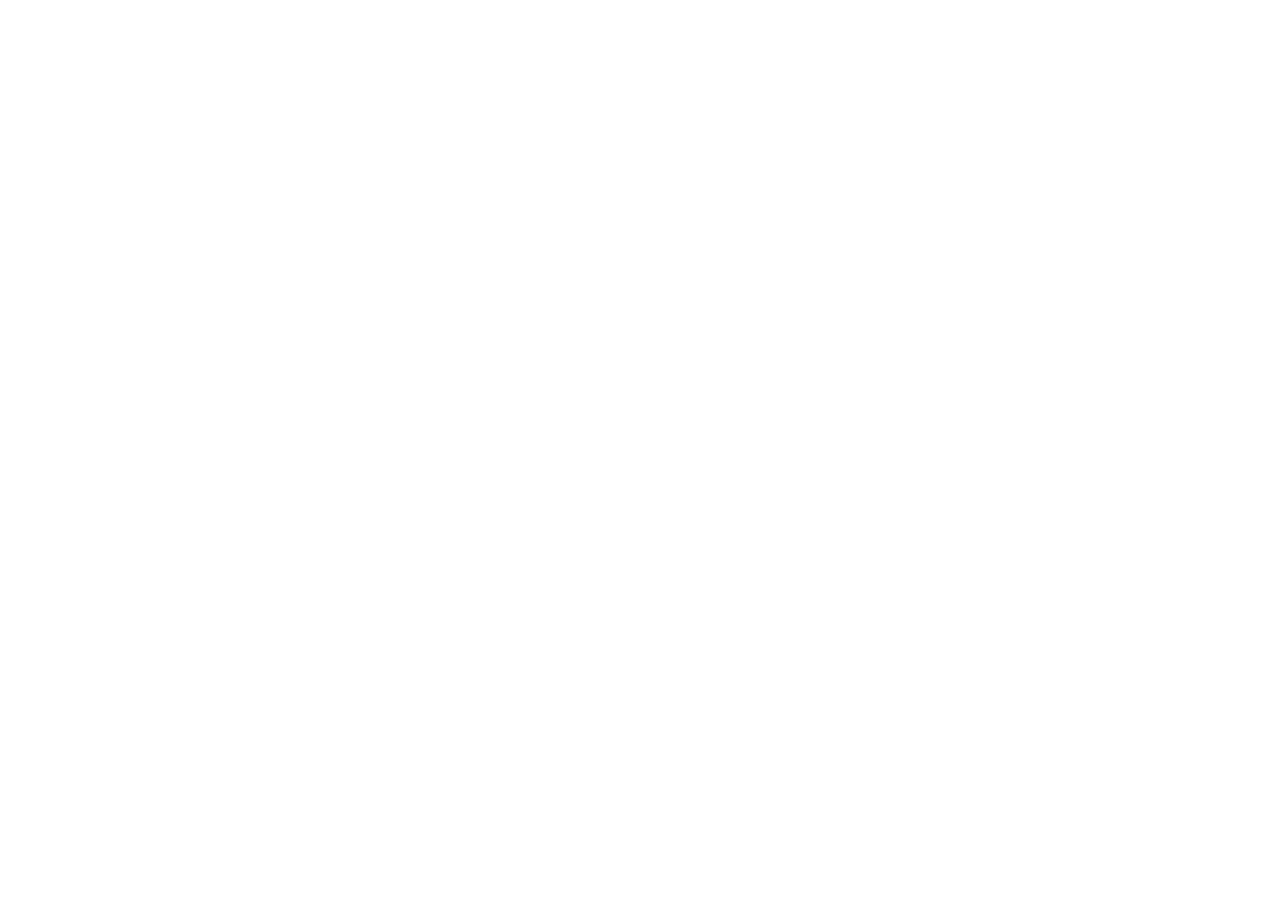
==== index.html @ 67e18c83 "att" ====
<!DOCTYPE html>
<html lang="pt-br">
<head>
    <meta charset="UTF-8">
    <meta name="viewport" content="width=device-width, initial-scale=1.0">
    <title>Projeto Redes Sociais</title>
    <link rel="shortcut icon" href="imagens/favicon.ico" type="image/x-icon">
    <link rel="stylesheet" href="styles/index.css">
</head>
<body>
    
</body>
</html>
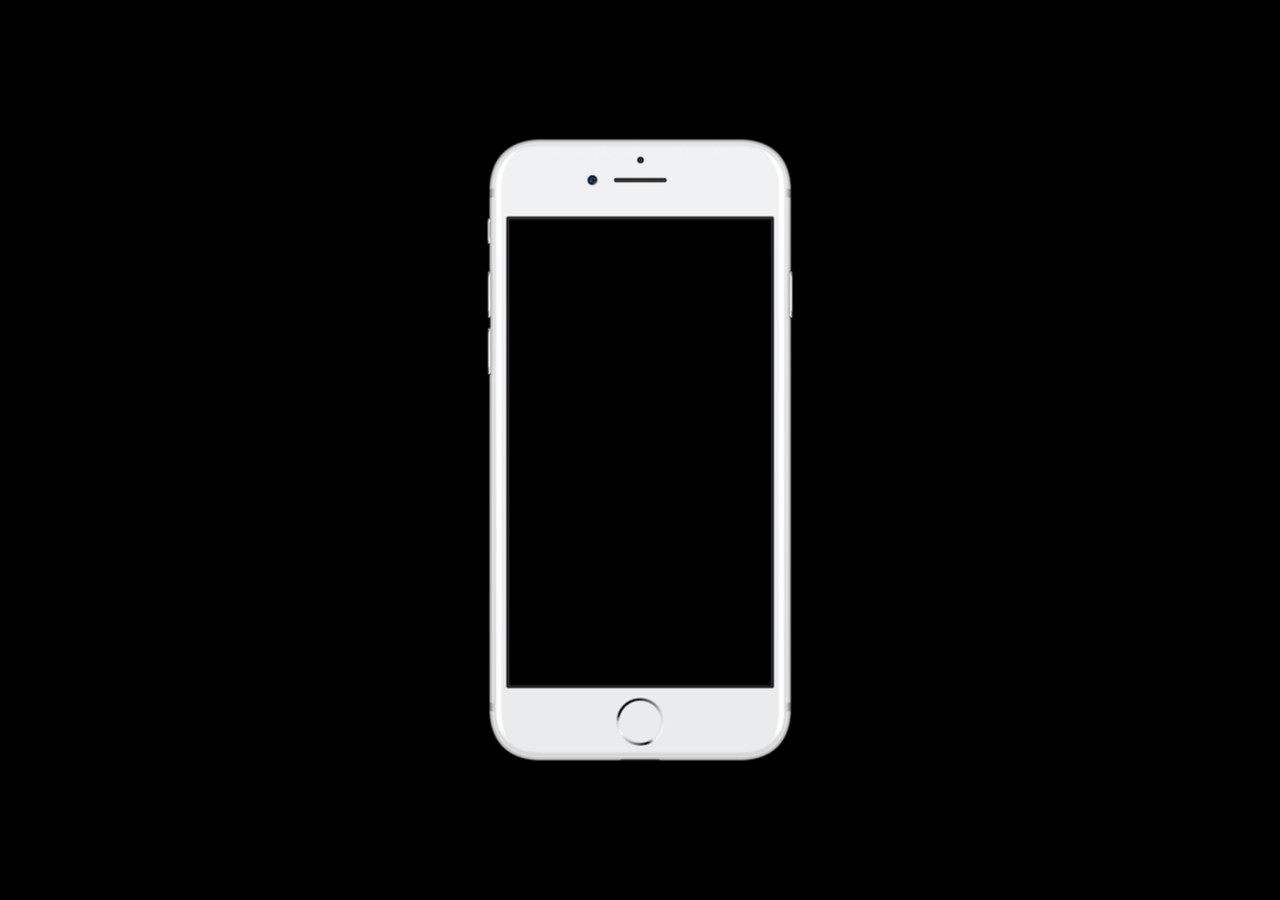
==== commit f28b4c26: "att" ====
--- a/index.html
+++ b/index.html
@@ -5,9 +5,16 @@
     <meta name="viewport" content="width=device-width, initial-scale=1.0">
     <title>Projeto Redes Sociais</title>
     <link rel="shortcut icon" href="imagens/favicon.ico" type="image/x-icon">
-    <link rel="stylesheet" href="styles/index.css">
+    <link rel="stylesheet" href="styles/style.css">
 </head>
 <body>
-    
+    <main>
+        <section id="telefone">
+            
+        </section>
+        <section id="redes">
+
+        </section>
+    </main>
 </body>
 </html>
--- a/styles/style.css
+++ b/styles/style.css
@@ -0,0 +1,35 @@
+@charset "UTF-8";
+
+*{
+    padding: 0px;
+    margin: 0px;
+    font-family: Arial, Helvetica, sans-serif;
+}
+
+html, body{
+    height: 100vh;
+    width: 100vw;
+    background-color: black;
+}
+
+body{
+    background: url(../imagens/fundo-gray.jpg) no-repeat top center;
+    background-size: cover;
+    background-attachment: fixed;
+}
+
+main{
+    position: relative;
+    height: 100vh;
+}
+
+section#telefone{
+    position: absolute;
+    top: 50%;
+    left: 50%;
+    transform: translate(-50%, -50%);
+
+    height: 627px;
+    width: 311px;
+    background: url(../imagens/frame-iphone.png) no-repeat;
+}
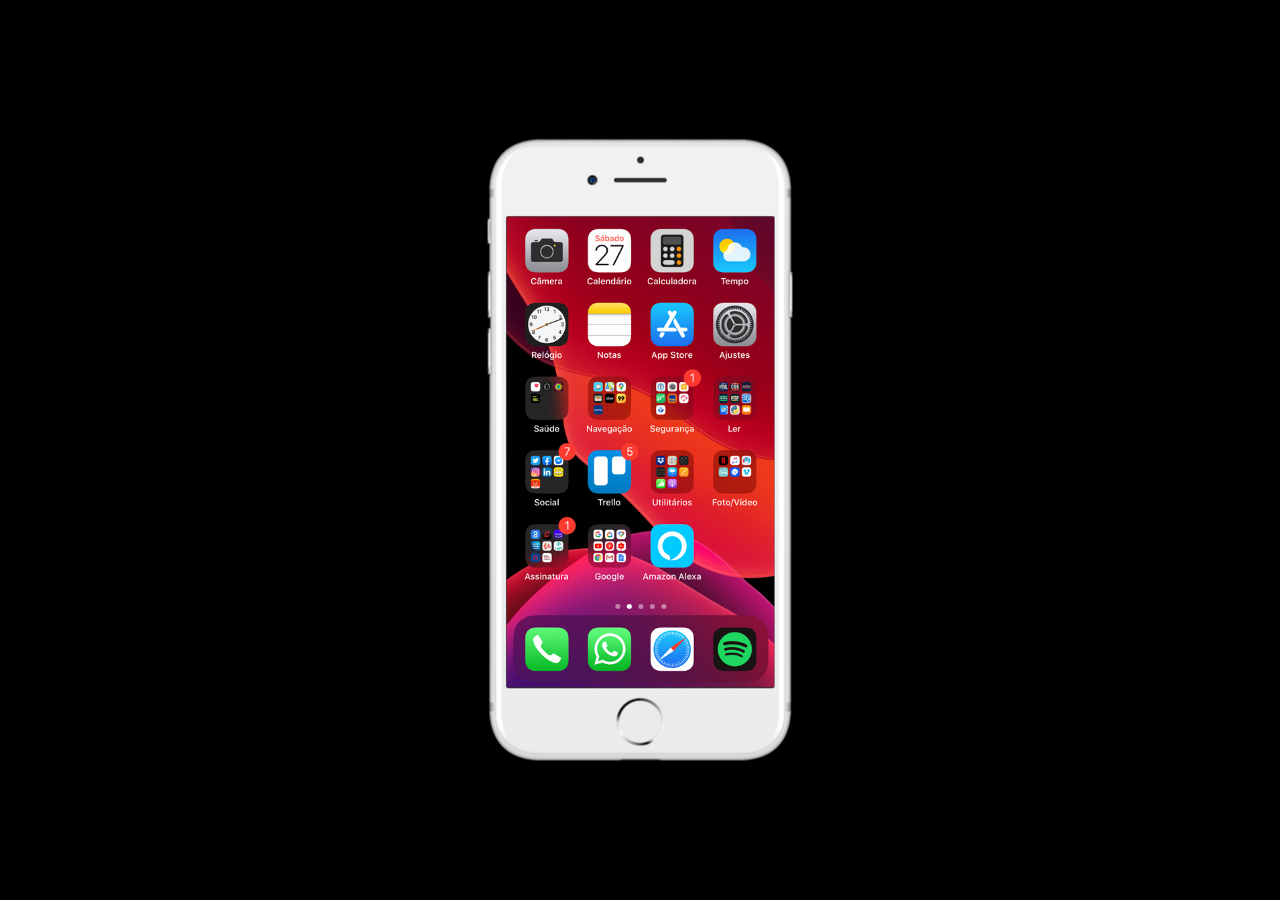
==== commit c041b025: "att" ====
--- a/index.html
+++ b/index.html
@@ -10,7 +10,7 @@
 <body>
     <main>
         <section id="telefone">
-            
+            <iframe src="home.html" name="tela" id="tela" frameborder="0"></iframe>
         </section>
         <section id="redes">
 
--- a/styles/style.css
+++ b/styles/style.css
@@ -32,4 +32,12 @@
     height: 627px;
     width: 311px;
     background: url(../imagens/frame-iphone.png) no-repeat;
+}
+
+iframe#tela{
+    position: relative;
+    top: 80px;
+    left: 22px;
+    width: 268px;
+    height: 471px;
 }
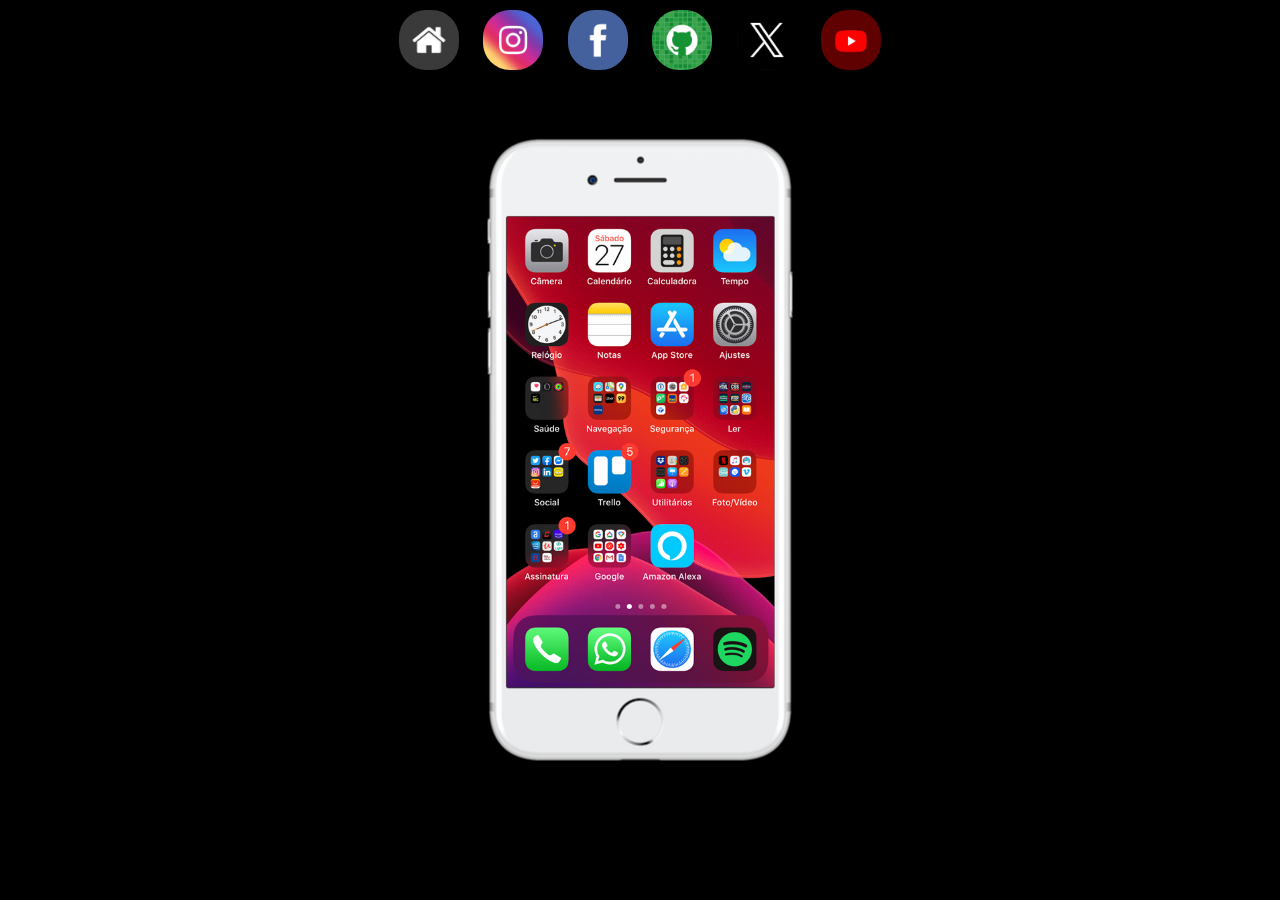
==== commit 796594e4: "att" ====
--- a/index.html
+++ b/index.html
@@ -10,10 +10,15 @@
 <body>
     <main>
         <section id="telefone">
-            <iframe src="home.html" name="tela" id="tela" frameborder="0"></iframe>
+            <iframe src="home.html" name="tela" id="tela" frameborder="0"> Seu navegador não é compativel!</iframe>
         </section>
         <section id="redes">
-
+            <a href="#" target="tela"><img src="imagens/logo-home.jpg" alt="home"></a>
+            <a href="#" target="tela"><img src="imagens/logo-instagram.jpg" alt="instagram"></a>
+            <a href="#" target="tela"><img src="imagens/logo-facebook.jpg" alt="facebook"></a>
+            <a href="#" target="tela"><img src="imagens/logo-github.jpg" alt="github"></a>
+            <a href="#" target="tela"><img src="imagens/logo-twitter.jpg" alt="x-twitter"></a>
+            <a href="#" target="tela"><img src="imagens/logo-youtube.jpg" alt="ytb"></a>
         </section>
     </main>
 </body>
--- a/styles/style.css
+++ b/styles/style.css
@@ -40,4 +40,23 @@
     left: 22px;
     width: 268px;
     height: 471px;
+}
+
+section#redes{
+    text-align: center;
+}
+
+section#redes img{
+    width: 60px;
+    margin: 10px;
+    border-radius: 45%;
+    box-shadow: 2px 2px 5px rgba(0, 0, 0, 0.418);
+    box-sizing: border-box;
+}
+
+section#redes img:hover{
+    border: 3px solid rgb(255, 255, 255);
+    transform: translate(-3px, -3px);
+    box-shadow: 5px 5px 10px rgba(0, 0, 0, 0.555);
+    transition: transform 0.2s, border 0.5s;
 }
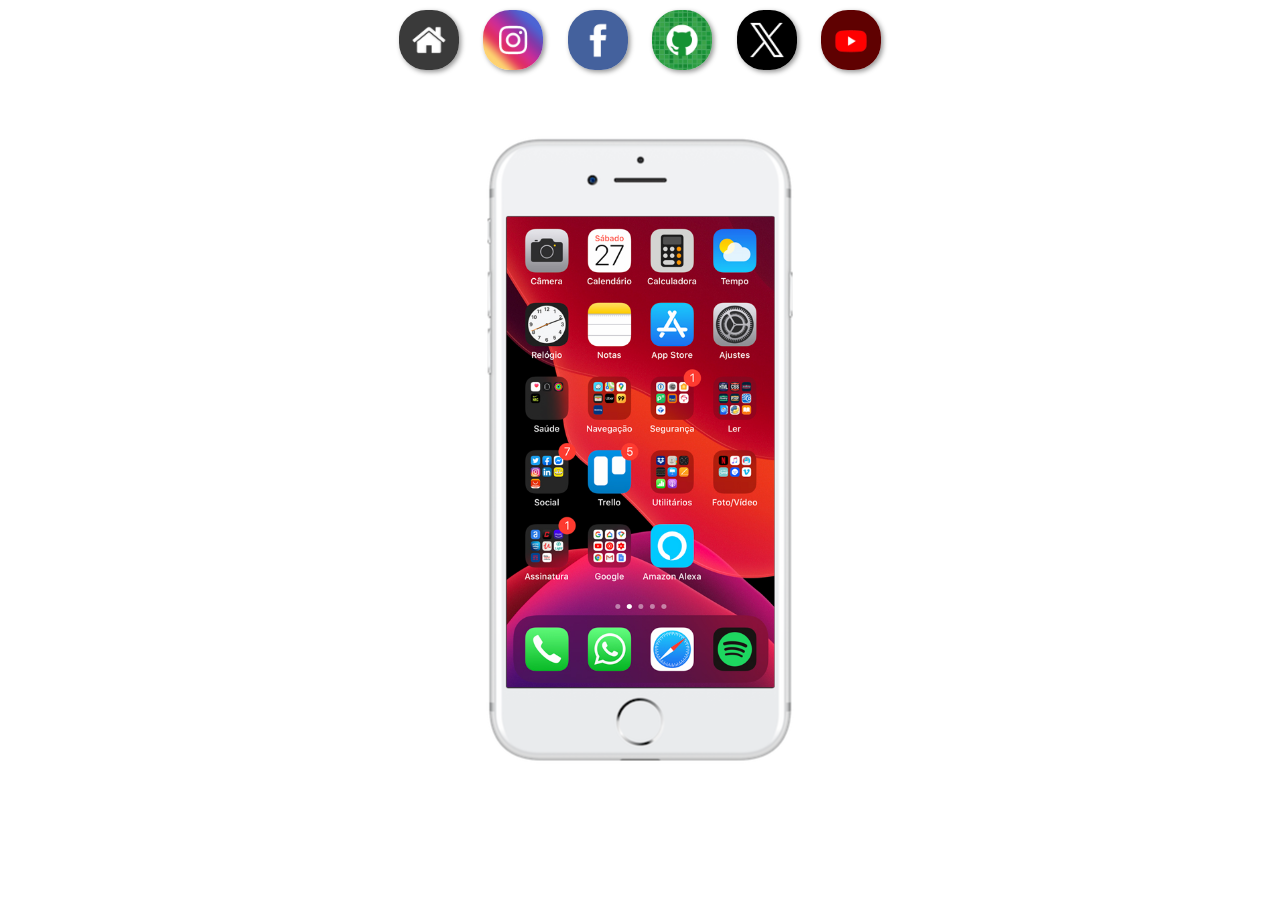
==== commit 7a9e3b56: "att" ====
--- a/index.html
+++ b/index.html
@@ -13,12 +13,12 @@
             <iframe src="home.html" name="tela" id="tela" frameborder="0"> Seu navegador não é compativel!</iframe>
         </section>
         <section id="redes">
-            <a href="#" target="tela"><img src="imagens/logo-home.jpg" alt="home"></a>
-            <a href="#" target="tela"><img src="imagens/logo-instagram.jpg" alt="instagram"></a>
-            <a href="#" target="tela"><img src="imagens/logo-facebook.jpg" alt="facebook"></a>
-            <a href="#" target="tela"><img src="imagens/logo-github.jpg" alt="github"></a>
-            <a href="#" target="tela"><img src="imagens/logo-twitter.jpg" alt="x-twitter"></a>
-            <a href="#" target="tela"><img src="imagens/logo-youtube.jpg" alt="ytb"></a>
+            <a href="home.html" target="tela"><img src="imagens/logo-home.jpg" alt="home"></a>
+            <a href="instgram.html" target="tela"><img src="imagens/logo-instagram.jpg" alt="instagram"></a>
+            <a href="facebook.html" target="tela"><img src="imagens/logo-facebook.jpg" alt="facebook"></a>
+            <a href="github.html" target="tela"><img src="imagens/logo-github.jpg" alt="github"></a>
+            <a href="twitter.html" target="tela"><img src="imagens/logo-twitter.jpg" alt="x-twitter"></a>
+            <a href="youtube.html" target="tela"><img src="imagens/logo-youtube.jpg" alt="ytb"></a>
         </section>
     </main>
 </body>
--- a/styles/style.css
+++ b/styles/style.css
@@ -9,7 +9,7 @@
 html, body{
     height: 100vh;
     width: 100vw;
-    background-color: black;
+    background-color: white;
 }
 
 body{
